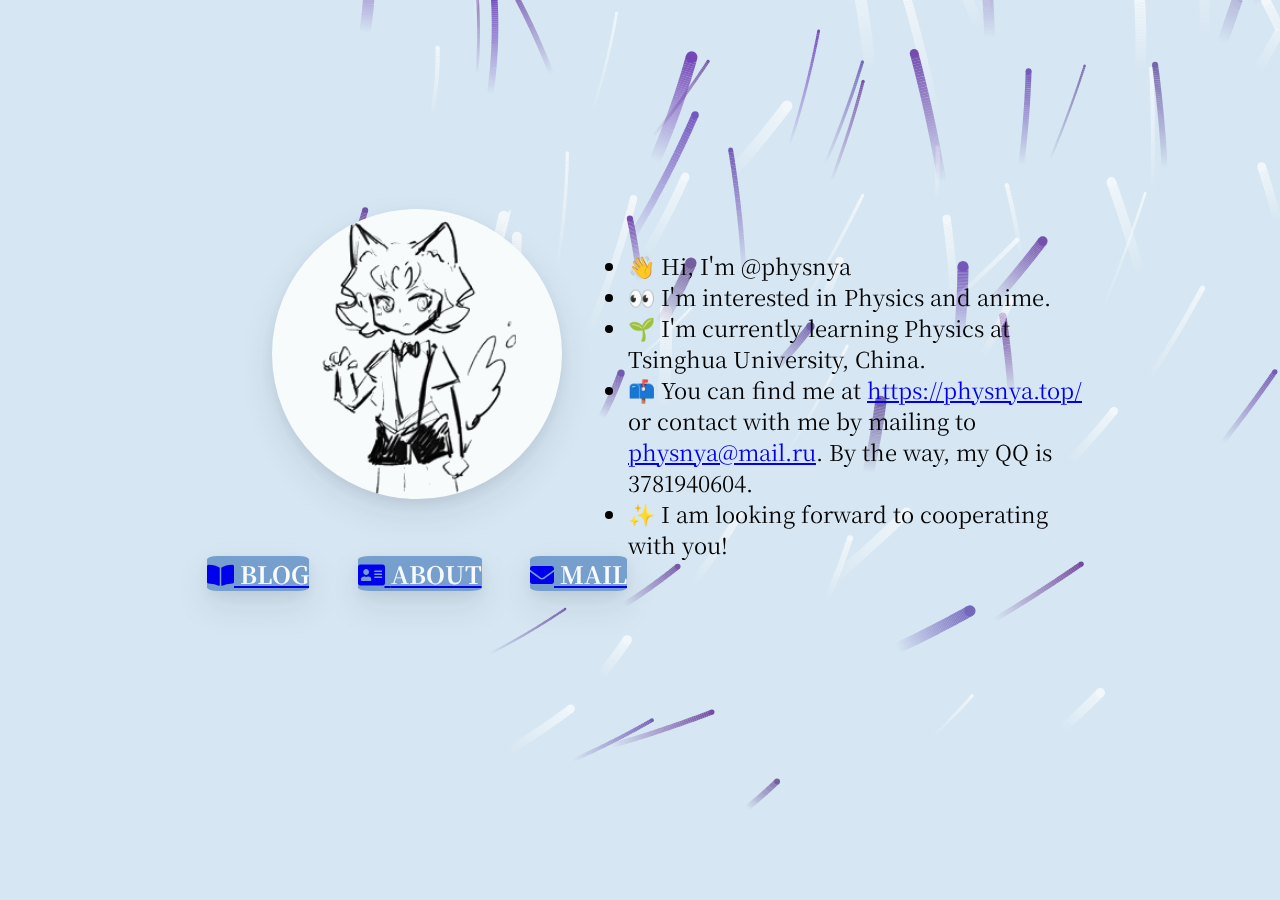
==== index.html @ 9112e4ad "add right" ====
<!doctype html>
<html lang="zh-Hans-CN">
  <head>
    <meta charset="utf-8" />
    <meta name="viewport" content="width=device-width" />
    <title>physnya's homepage</title>
    <link href="https://fonts.googleapis.com/css2?family=Noto+Serif+SC&display=swap" rel="stylesheet">
    <link rel="stylesheet" type="text/css" href="styles/style.css">
    <link rel="stylesheet" type="text/css" href="styles/iconfont/iconfont.css">
    <link href="https://cdn.bootcss.com/font-awesome/5.15.4/css/all.css" rel="stylesheet">
  </head>
  <body>
    <div class="left">
      <img src="images/Physics_nya.png" class="favicon" alt="avatar" />
      <div class="bottons">
        <a href="https://physnya.top/">
          <botton>
            <i class="fas fa-book-open"></i>
            <span class="botton-icon-text"><b class="en">
              BLOG
            </b></span>
          </botton>
        </a>
        <a href="https://physnya.top/about/">
          <botton>
            <i class="fas fa-address-card"></i>
            <span class="botton-icon-text"><b class="en">
              ABOUT
            </b></span>
          </botton>
        </a>
        <a href="mailto:physnya@mail.ru">
          <botton>
            <i class="fas fa-envelope"></i>
            <span class="botton-icon-text"><b class="en">
              MAIL
            </b></span>
          </botton>
        </a>
      </div>
    </div>
    <div class="right">
      <ul class="en">
        <li>👋 Hi, I'm @physnya</li>
        <li>👀 I'm interested in Physics and anime.</li>
        <li>🌱 I'm currently learning Physics at Tsinghua University, China.</li>
        <li>📫 You can find me at <a href="https://physnya.top/">https://physnya.top/</a> or contact with me by mailing to <a href="mailto:physnya@mail.ru">physnya@mail.ru</a>. By the way, my QQ is 3781940604.</li>
        <li>✨ I am looking forward to cooperating with you!</li>
      </ul>
    </div>
  </body>
  <script src="scripts/starry-night.js"></script>
</html>
---- styles/style.css ----
@charset "UTF-8";
@import url(https://fonts.googleapis.com/css2?family=Noto+Serif+SC&display=swap);

:root {
    --theme-color-1: #f7fbfc;
    --theme-color-2: #d6e6f2;
    --theme-color-3: #b9d7ea;
    --theme-color-4: #769fcd;
}

body {
    background-color: var(--theme-color-2);
    font-family: -apple-system, 'Nimbus Roman No9 L', 'PingFang SC', 'Hiragino Sans GB', 'Noto Serif SC', 'Microsoft Yahei', 'WenQuanYi Micro Hei', 'ST Heiti', 'Merriweather',serif;
}

@media (orientation: landscape) {
    .left {
        display: flex;
        justify-content: space-around;
        flex-direction: column;
        align-items: center;
        position: absolute;
        left: 15%;
        top: 20%;
        height: 50%;
        width: 450px;
    }

    .favicon {
        height: 290px;
        width: 290px;
        border-radius: 145px;
        background-color: var(--theme-color-1);
        box-shadow: 0 15px 35px rgba(50, 50, 93, 0.1), 0 5px 15px rgba(0, 0, 0, 0.07);
    }

    .bottons {
        height: 10%;
        width: 420px;
        display: flex;
        justify-content: space-between;
        font-size: 1.5rem;
    }

    botton {
        background-color: var(--theme-color-4);
        height: 10%;
        width: 100px;
        box-shadow: 0 15px 35px rgba(50, 50, 93, 0.1), 0 5px 15px rgba(0, 0, 0, 0.07);
        border-radius: 10%;
    }

    .botton-icon-text {
        color: var(--theme-color-1);
        text-decoration: none;
    }

    .right {
        display: flex;
        justify-content: center;
        flex-direction: row;
        align-items: center;
        position: absolute;
        right: 15%;
        top: 20%;
        height:50%;
        width: 500px;
    }

    li {
        font-size: 22px;
        
    }
}

@media (orientation: portrait) {
    .left {
        display: flex;
        justify-content: space-around;
        flex-direction: column;
        align-items: center;
        height: 400px;
    }

    .favicon {
        height: 290px;
        width: 290px;
        border-radius: 145px;
        background-color: var(--theme-color-1);
        box-shadow: 0 15px 35px rgba(50, 50, 93, 0.1), 0 5px 15px rgba(0, 0, 0, 0.07);
    }

    .bottons {
        height: 7.5%;
        width: 290px;
        display: flex;
        justify-content: space-between;
        font-size: 1.2rem;
    }

    .botton-icon-text {
        color: blue;
        text-decoration: none;
    }
}
---- styles/iconfont/iconfont.css ----
@font-face {
  font-family: "iconfont"; /* Project id  */
  src: url('iconfont.ttf?t=1722676635779') format('truetype');
}

.iconfont {
  font-family: "iconfont" !important;
  font-size: 16px;
  font-style: normal;
  -webkit-font-smoothing: antialiased;
  -moz-osx-font-smoothing: grayscale;
}

.icon-train:before {
  content: "\e692";
}
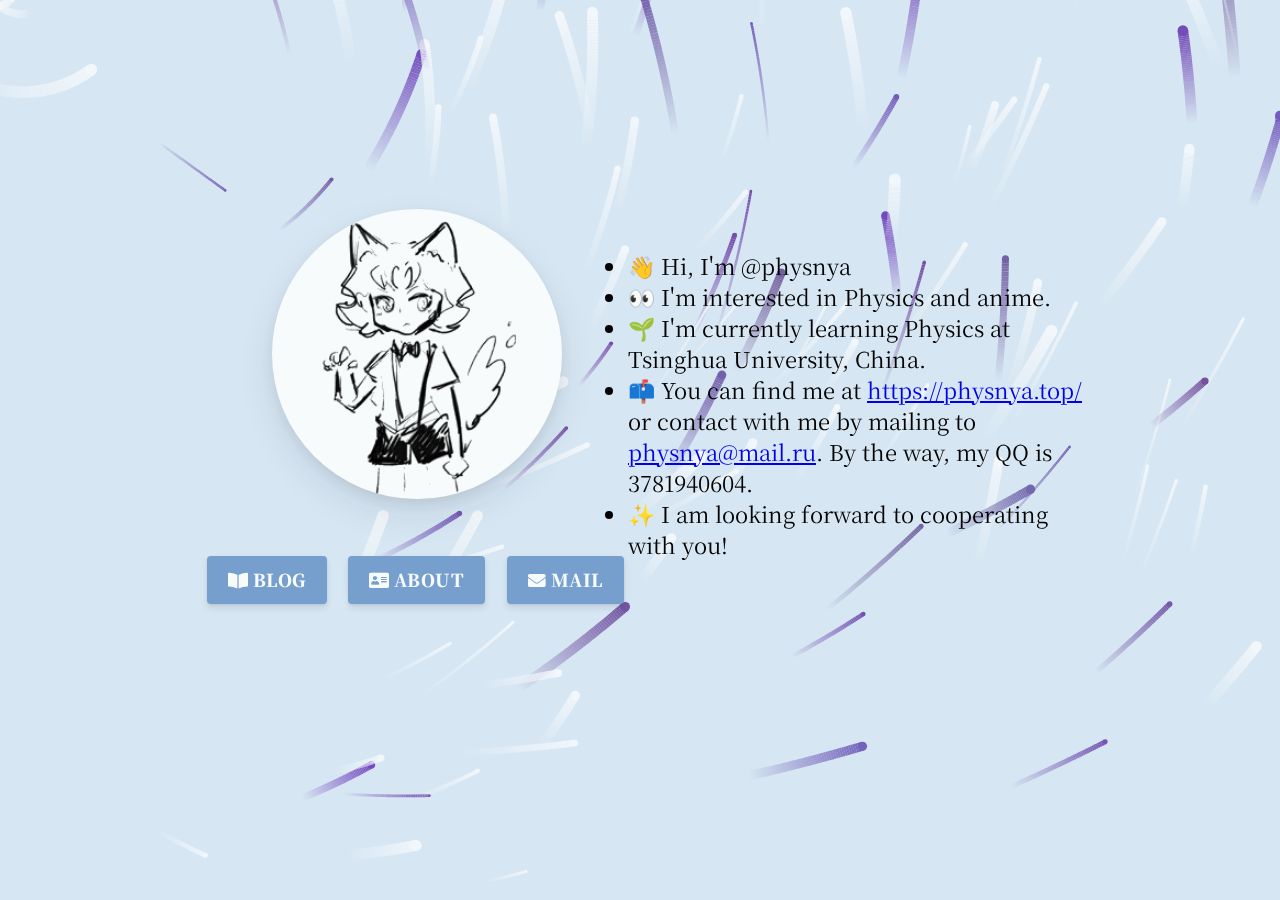
==== commit 3c1d58ed: "update" ====
--- a/index.html
+++ b/index.html
@@ -40,7 +40,7 @@
       </div>
     </div>
     <div class="right">
-      <ul class="en">
+      <ul>
         <li>👋 Hi, I'm @physnya</li>
         <li>👀 I'm interested in Physics and anime.</li>
         <li>🌱 I'm currently learning Physics at Tsinghua University, China.</li>
--- a/styles/style.css
+++ b/styles/style.css
@@ -43,11 +43,31 @@
     }
 
     botton {
+        font-size: 1.1rem;
+        position: relative;
+        transition: all .15s ease;
+        letter-spacing: .025em;
+        will-change: transform;
+        border-color: var(--theme-color-4);
         background-color: var(--theme-color-4);
-        height: 10%;
-        width: 100px;
-        box-shadow: 0 15px 35px rgba(50, 50, 93, 0.1), 0 5px 15px rgba(0, 0, 0, 0.07);
-        border-radius: 10%;
+        box-shadow: 0 4px 6px rgba(50, 50, 93, .11), 0 1px 3px rgba(0, 0, 0, .08);
+        line-height: 1.5;
+        display: inline-block;
+        border: 1px solid transparent;
+        border-radius: .25rem;
+        color: var(--theme-color-1);
+        text-align: center;
+        vertical-align: middle;
+        font-weight: 600;
+        padding: .625rem 1.25rem;
+        cursor: pointer;
+        margin-bottom: 0.6rem;
+        margin-right: 0.2rem;
+    }
+
+    botton:hover {
+        transform: translateY(-3px);
+        box-shadow: 0 7px 14px rgba(50, 50, 93, .1), 0 3px 6px rgba(0, 0, 0, .08);
     }
 
     .botton-icon-text {
@@ -63,23 +83,29 @@
         position: absolute;
         right: 15%;
         top: 20%;
-        height:50%;
+        height: 50%;
         width: 500px;
     }
 
     li {
         font-size: 22px;
-        
     }
 }
 
 @media (orientation: portrait) {
+    body {
+        display: flex;
+        flex-direction: column;
+        justify-content: flex-start;
+        align-items: stretch;
+    }
+
     .left {
         display: flex;
-        justify-content: space-around;
+        justify-content: space-evenly;
         flex-direction: column;
         align-items: center;
-        height: 400px;
+        height: 450px;
     }
 
     .favicon {
@@ -88,6 +114,29 @@
         border-radius: 145px;
         background-color: var(--theme-color-1);
         box-shadow: 0 15px 35px rgba(50, 50, 93, 0.1), 0 5px 15px rgba(0, 0, 0, 0.07);
+    }
+
+    botton {
+        font-size: 1.1rem;
+        position: relative;
+        transition: all .15s ease;
+        letter-spacing: .025em;
+        will-change: transform;
+        border-color: var(--theme-color-4);
+        background-color: var(--theme-color-4);
+        box-shadow: 0 4px 6px rgba(50, 50, 93, .11), 0 1px 3px rgba(0, 0, 0, .08);
+        line-height: 1.5;
+        display: inline-block;
+        border: 1px solid transparent;
+        border-radius: .25rem;
+        color: var(--theme-color-1);
+        text-align: center;
+        vertical-align: middle;
+        font-weight: 600;
+        padding: .625rem 1.25rem;
+        cursor: pointer;
+        margin-bottom: 0.6rem;
+        margin-right: 0.2rem;
     }
 
     .bottons {
@@ -99,7 +148,30 @@
     }
 
     .botton-icon-text {
-        color: blue;
+        color: var(--theme-color-1);
+        text-decoration: none;
+    }
+
+    .right {
+        display: flex;
+        justify-content: center;
+        flex-direction: row;
+        align-items: center;
+        height: 50%;
+        width: 90%;
+    }
+
+    li {
+        font-size: 22px;
+    }
+
+    botton:hover {
+        transform: translateY(-3px);
+        box-shadow: 0 7px 14px rgba(50, 50, 93, .1), 0 3px 6px rgba(0, 0, 0, .08);
+    }
+    
+    .botton-icon-text {
+        color: var(--theme-color-1);
         text-decoration: none;
     }
 }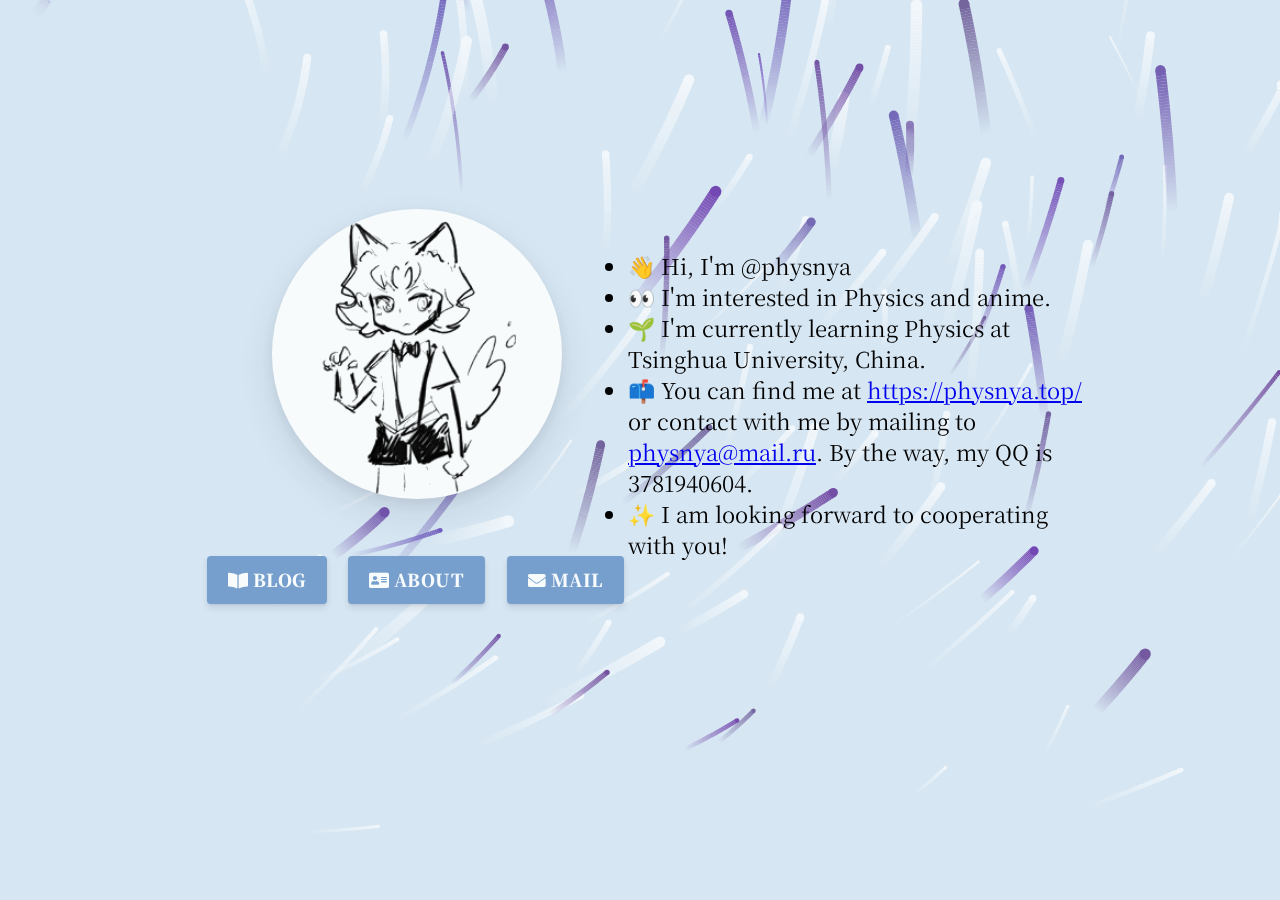
==== commit a39c646e: "add icon" ====
--- a/index.html
+++ b/index.html
@@ -4,6 +4,7 @@
     <meta charset="utf-8" />
     <meta name="viewport" content="width=device-width" />
     <title>physnya's homepage</title>
+    <link rel="icon" href="/images/Physics_nya.png">
     <link href="https://fonts.googleapis.com/css2?family=Noto+Serif+SC&display=swap" rel="stylesheet">
     <link rel="stylesheet" type="text/css" href="styles/style.css">
     <link rel="stylesheet" type="text/css" href="styles/iconfont/iconfont.css">
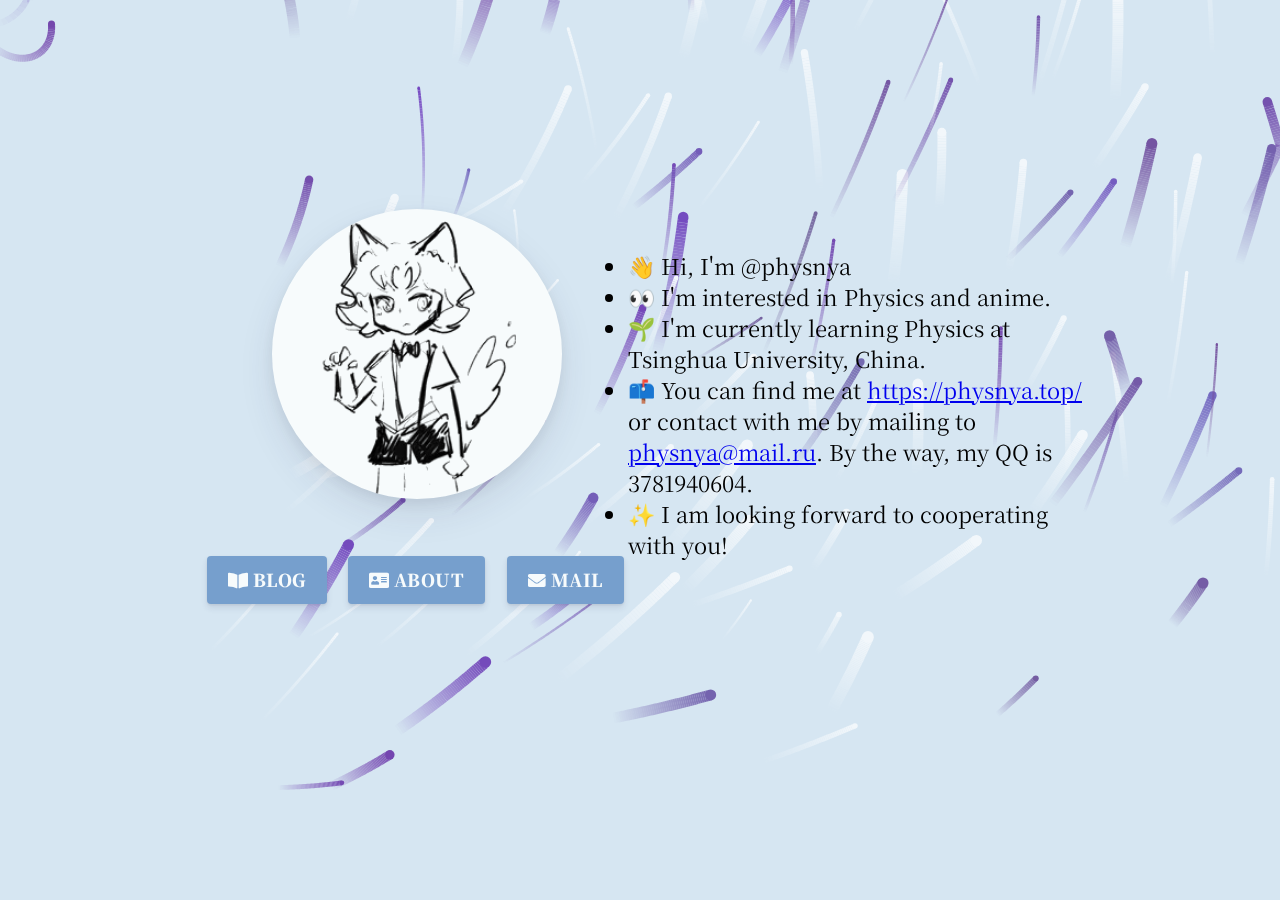
==== commit a8fde873: "add icon" ====
--- a/index.html
+++ b/index.html
@@ -4,7 +4,7 @@
     <meta charset="utf-8" />
     <meta name="viewport" content="width=device-width" />
     <title>physnya's homepage</title>
-    <link rel="icon" href="/images/Physics_nya.png">
+    <link rel="icon" href="/images/Physics_nya.jpg">
     <link href="https://fonts.googleapis.com/css2?family=Noto+Serif+SC&display=swap" rel="stylesheet">
     <link rel="stylesheet" type="text/css" href="styles/style.css">
     <link rel="stylesheet" type="text/css" href="styles/iconfont/iconfont.css">
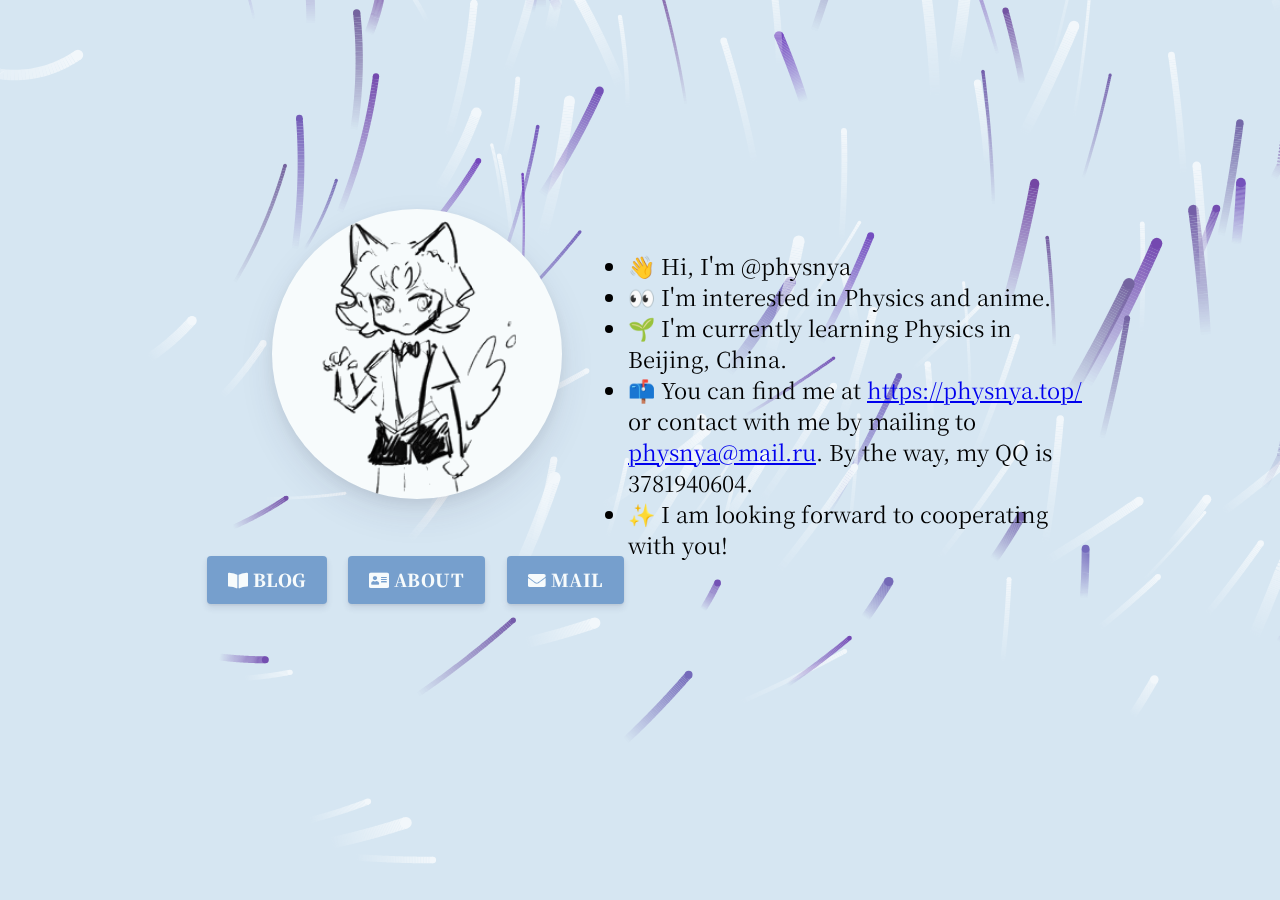
==== commit d721f77e: "update" ====
--- a/index.html
+++ b/index.html
@@ -44,7 +44,7 @@
       <ul>
         <li>👋 Hi, I'm @physnya</li>
         <li>👀 I'm interested in Physics and anime.</li>
-        <li>🌱 I'm currently learning Physics at Tsinghua University, China.</li>
+        <li>🌱 I'm currently learning Physics in Beijing, China.</li>
         <li>📫 You can find me at <a href="https://physnya.top/">https://physnya.top/</a> or contact with me by mailing to <a href="mailto:physnya@mail.ru">physnya@mail.ru</a>. By the way, my QQ is 3781940604.</li>
         <li>✨ I am looking forward to cooperating with you!</li>
       </ul>
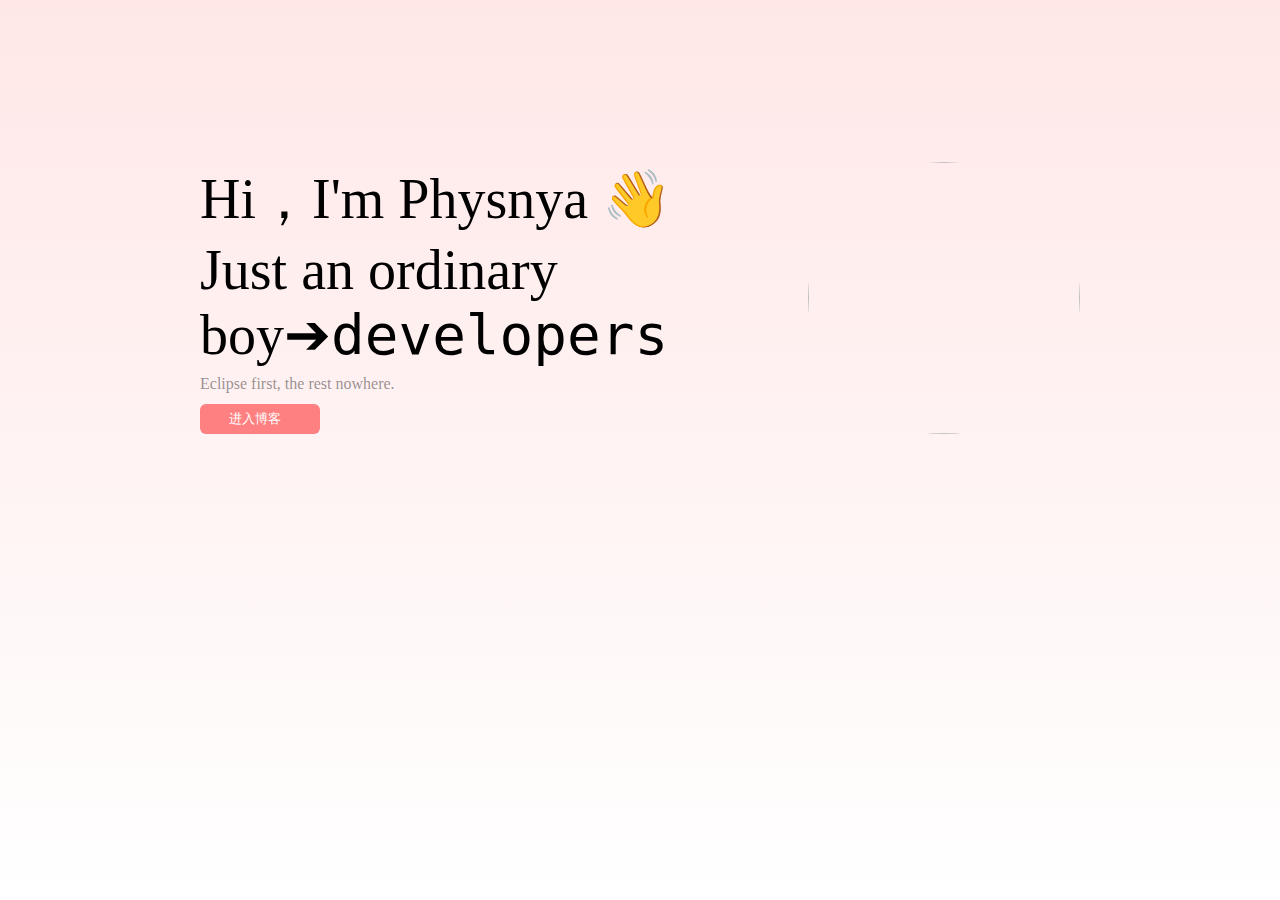
==== commit 47d6c4b2: "update" ====
--- a/index.html
+++ b/index.html
@@ -1,54 +1,50 @@
-<!doctype html>
-<html lang="zh-Hans-CN">
-  <head>
-    <meta charset="utf-8" />
-    <meta name="viewport" content="width=device-width" />
-    <title>physnya's homepage</title>
-    <link rel="icon" href="/images/Physics_nya.jpg">
-    <link href="https://fonts.googleapis.com/css2?family=Noto+Serif+SC&display=swap" rel="stylesheet">
-    <link rel="stylesheet" type="text/css" href="styles/style.css">
-    <link rel="stylesheet" type="text/css" href="styles/iconfont/iconfont.css">
-    <link href="https://cdn.bootcss.com/font-awesome/5.15.4/css/all.css" rel="stylesheet">
-  </head>
-  <body>
-    <div class="left">
-      <img src="images/Physics_nya.png" class="favicon" alt="avatar" />
-      <div class="bottons">
-        <a href="https://physnya.top/">
-          <botton>
-            <i class="fas fa-book-open"></i>
-            <span class="botton-icon-text"><b class="en">
-              BLOG
-            </b></span>
-          </botton>
-        </a>
-        <a href="https://physnya.top/about/">
-          <botton>
-            <i class="fas fa-address-card"></i>
-            <span class="botton-icon-text"><b class="en">
-              ABOUT
-            </b></span>
-          </botton>
-        </a>
-        <a href="mailto:physnya@mail.ru">
-          <botton>
-            <i class="fas fa-envelope"></i>
-            <span class="botton-icon-text"><b class="en">
-              MAIL
-            </b></span>
-          </botton>
-        </a>
-      </div>
-    </div>
-    <div class="right">
-      <ul>
-        <li>👋 Hi, I'm @physnya</li>
-        <li>👀 I'm interested in Physics and anime.</li>
-        <li>🌱 I'm currently learning Physics in Beijing, China.</li>
-        <li>📫 You can find me at <a href="https://physnya.top/">https://physnya.top/</a> or contact with me by mailing to <a href="mailto:physnya@mail.ru">physnya@mail.ru</a>. By the way, my QQ is 3781940604.</li>
-        <li>✨ I am looking forward to cooperating with you!</li>
-      </ul>
-    </div>
-  </body>
-  <script src="scripts/starry-night.js"></script>
+<html lang="en">
+<head>
+    <title>菲兹克斯喵</title>
+    <meta charset="UTF-8">
+    <meta name="viewport" content="width=device-width, initial-scale=1.0" />
+    <link rel="stylesheet" href="style.css">
+    <link rel="stylesheet" href="https://cdn.staticfile.org/font-awesome/4.7.0/css/font-awesome.css">
+    <style>
+        html{
+            background: linear-gradient(180deg, #ffe7e7, #fff);
+            padding:12% 15% 0% 15%
+        }
+        h1{
+            font-size: 3.5rem;
+            font-weight: lighter;
+            margin-bottom: 0.5rem;
+        }
+        img{
+            height: 17rem;
+            float: right;
+            border-radius: 999px;
+        }
+        span{
+            color: #0000006d;
+        }
+        button{
+            border: none;
+            background-color: #ff8080;
+            color: #fff;
+            margin-top: 0.7rem;
+            height: 30px;
+            width: 120px;
+            border-radius: 6px;
+            transition: all .15s ease;
+        }
+        button:hover{
+            background-color: #f17979;
+        }
+        i{
+            padding-left: 10px;
+        }
+    </style>
+</head>
+<body>
+    <img src="https://physnya.top/img/Physics_nya.jpg" alt="avatar">
+    <h1>Hi，I'm <b>Physnya</b> 👋<br>Just an ordinary boy➔<code>developers</code></h1>
+    <span>Eclipse first, the rest nowhere.</span><br>
+    <a href="https://physnya.top"><button>进入博客 <i class="fa fa-arrow-right"></i></button></a>
+</body>
 </html>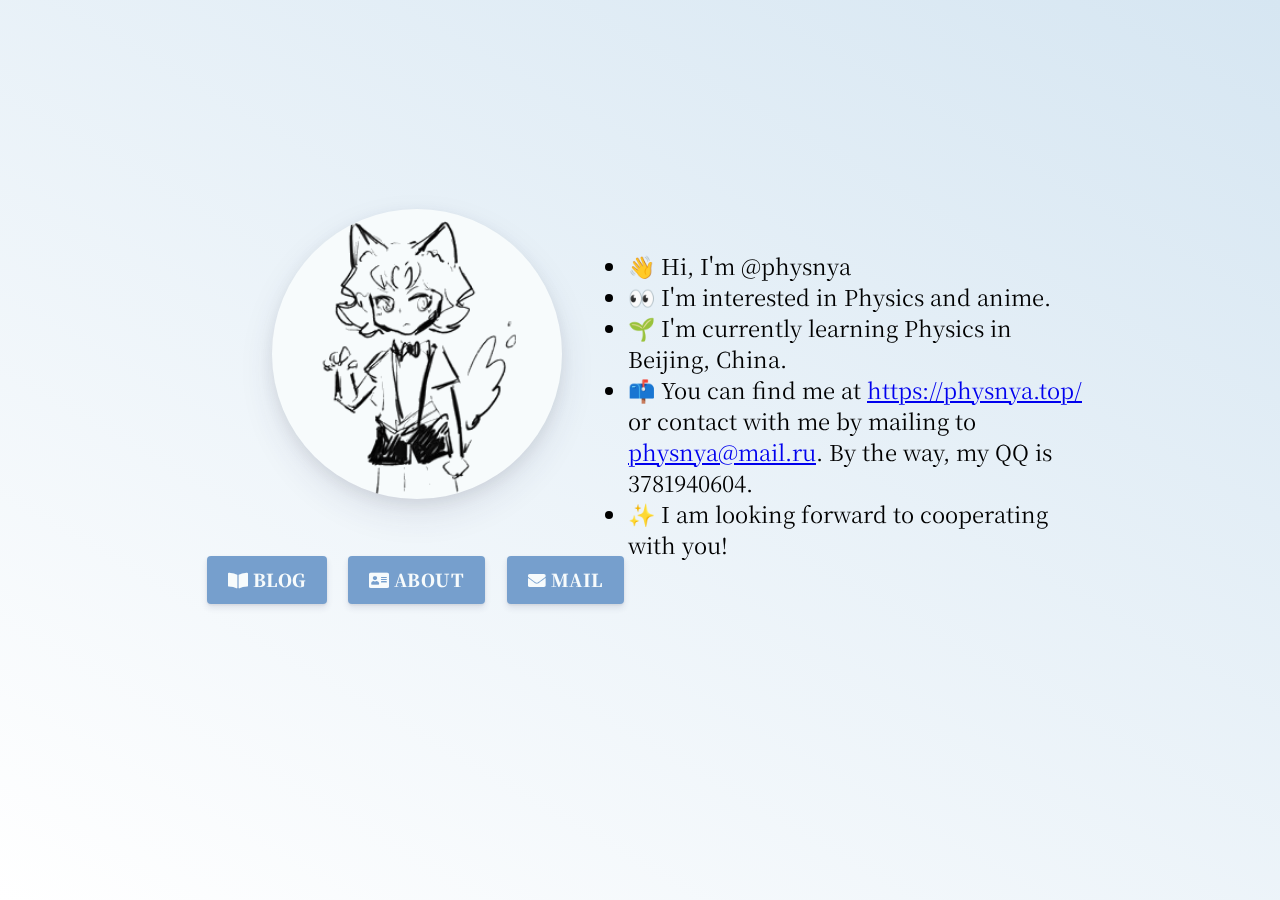
==== commit e60cf3d0: "update" ====
--- a/index.html
+++ b/index.html
@@ -1,50 +1,52 @@
-<html lang="en">
-<head>
-    <title>菲兹克斯喵</title>
-    <meta charset="UTF-8">
-    <meta name="viewport" content="width=device-width, initial-scale=1.0" />
-    <link rel="stylesheet" href="style.css">
-    <link rel="stylesheet" href="https://cdn.staticfile.org/font-awesome/4.7.0/css/font-awesome.css">
-    <style>
-        html{
-            background: linear-gradient(180deg, #ffe7e7, #fff);
-            padding:12% 15% 0% 15%
-        }
-        h1{
-            font-size: 3.5rem;
-            font-weight: lighter;
-            margin-bottom: 0.5rem;
-        }
-        img{
-            height: 17rem;
-            float: right;
-            border-radius: 999px;
-        }
-        span{
-            color: #0000006d;
-        }
-        button{
-            border: none;
-            background-color: #ff8080;
-            color: #fff;
-            margin-top: 0.7rem;
-            height: 30px;
-            width: 120px;
-            border-radius: 6px;
-            transition: all .15s ease;
-        }
-        button:hover{
-            background-color: #f17979;
-        }
-        i{
-            padding-left: 10px;
-        }
-    </style>
-</head>
-<body>
-    <img src="https://physnya.top/img/Physics_nya.jpg" alt="avatar">
-    <h1>Hi，I'm <b>Physnya</b> 👋<br>Just an ordinary boy➔<code>developers</code></h1>
-    <span>Eclipse first, the rest nowhere.</span><br>
-    <a href="https://physnya.top"><button>进入博客 <i class="fa fa-arrow-right"></i></button></a>
-</body>
+<!doctype html>
+<html lang="zh-Hans-CN">
+  <head>
+    <meta charset="utf-8" />
+    <meta name="viewport" content="width=device-width" />
+    <title>physnya's homepage</title>
+    <link rel="icon" href="/images/Physics_nya.jpg">
+    <link rel="stylesheet" type="text/css" href="styles/style.css">
+    <link rel="stylesheet" type="text/css" href="styles/iconfont/iconfont.css">
+    <link href="https://cdn.bootcss.com/font-awesome/5.15.4/css/all.css" rel="stylesheet">
+  </head>
+  <body>
+    <div class="left">
+      <img src="images/Physics_nya.png" class="favicon" alt="avatar" />
+      <div class="bottons">
+        <a href="https://physnya.top/">
+          <botton>
+            <i class="fas fa-book-open"></i>
+            <span class="botton-icon-text"><b class="en">
+              BLOG
+            </b></span>
+          </botton>
+        </a>
+        <a href="https://physnya.top/about/">
+          <botton>
+            <i class="fas fa-address-card"></i>
+            <span class="botton-icon-text"><b class="en">
+              ABOUT
+            </b></span>
+          </botton>
+        </a>
+        <a href="mailto:physnya@mail.ru">
+          <botton>
+            <i class="fas fa-envelope"></i>
+            <span class="botton-icon-text"><b class="en">
+              MAIL
+            </b></span>
+          </botton>
+        </a>
+      </div>
+    </div>
+    <div class="right">
+      <ul>
+        <li>👋 Hi, I'm @physnya</li>
+        <li>👀 I'm interested in Physics and anime.</li>
+        <li>🌱 I'm currently learning Physics in Beijing, China.</li>
+        <li>📫 You can find me at <a href="https://physnya.top/">https://physnya.top/</a> or contact with me by mailing to <a href="mailto:physnya@mail.ru">physnya@mail.ru</a>. By the way, my QQ is 3781940604.</li>
+        <li>✨ I am looking forward to cooperating with you!</li>
+      </ul>
+    </div>
+  </body>
 </html>--- a/styles/style.css
+++ b/styles/style.css
@@ -0,0 +1,186 @@
+@charset "UTF-8";
+@import url(https://fonts.googleapis.com/css2?family=Noto+Serif+SC&display=swap);
+
+:root {
+    --theme-color-1: #f7fbfc;
+    --theme-color-2: #d6e6f2;
+    --theme-color-3: #b9d7ea;
+    --theme-color-4: #769fcd;
+}
+
+body {
+    background: var(--theme-color-2);
+    background-image:-webkit-linear-gradient(240deg,var(--theme-color-2),white);
+    background-position: center 0;
+    background-repeat: no-repeat;
+    background-attachment: fixed;
+    -webkit-background-size: cover;
+    -o-background-size: cover;
+    -moz-background-size: cover;
+    -ms-background-size: cover;
+    background-size: cover;
+    font-family: -apple-system, 'Nimbus Roman No9 L', 'PingFang SC', 'Hiragino Sans GB', 'Noto Serif SC', 'Microsoft Yahei', 'WenQuanYi Micro Hei', 'ST Heiti', 'Merriweather',serif;
+}
+
+@media (orientation: landscape) {
+    .left {
+        display: flex;
+        justify-content: space-around;
+        flex-direction: column;
+        align-items: center;
+        position: absolute;
+        left: 15%;
+        top: 20%;
+        height: 50%;
+        width: 450px;
+    }
+
+    .favicon {
+        height: 290px;
+        width: 290px;
+        border-radius: 145px;
+        background-color: var(--theme-color-1);
+        box-shadow: 0 15px 35px rgba(50, 50, 93, 0.1), 0 5px 15px rgba(0, 0, 0, 0.07);
+    }
+
+    .bottons {
+        height: 10%;
+        width: 420px;
+        display: flex;
+        justify-content: space-between;
+        font-size: 1.5rem;
+    }
+
+    botton {
+        font-size: 1.1rem;
+        position: relative;
+        transition: all .15s ease;
+        letter-spacing: .025em;
+        will-change: transform;
+        border-color: var(--theme-color-4);
+        background-color: var(--theme-color-4);
+        box-shadow: 0 4px 6px rgba(50, 50, 93, .11), 0 1px 3px rgba(0, 0, 0, .08);
+        line-height: 1.5;
+        display: inline-block;
+        border: 1px solid transparent;
+        border-radius: .25rem;
+        color: var(--theme-color-1);
+        text-align: center;
+        vertical-align: middle;
+        font-weight: 600;
+        padding: .625rem 1.25rem;
+        cursor: pointer;
+        margin-bottom: 0.6rem;
+        margin-right: 0.2rem;
+    }
+
+    botton:hover {
+        transform: translateY(-3px);
+        box-shadow: 0 7px 14px rgba(50, 50, 93, .1), 0 3px 6px rgba(0, 0, 0, .08);
+    }
+
+    .botton-icon-text {
+        color: var(--theme-color-1);
+        text-decoration: none;
+    }
+
+    .right {
+        display: flex;
+        justify-content: center;
+        flex-direction: row;
+        align-items: center;
+        position: absolute;
+        right: 15%;
+        top: 20%;
+        height: 50%;
+        width: 500px;
+    }
+
+    li {
+        font-size: 22px;
+    }
+}
+
+@media (orientation: portrait) {
+    body {
+        display: flex;
+        flex-direction: column;
+        justify-content: flex-start;
+        align-items: stretch;
+    }
+
+    .left {
+        display: flex;
+        justify-content: space-evenly;
+        flex-direction: column;
+        align-items: center;
+        height: 450px;
+    }
+
+    .favicon {
+        height: 290px;
+        width: 290px;
+        border-radius: 145px;
+        background-color: var(--theme-color-1);
+        box-shadow: 0 15px 35px rgba(50, 50, 93, 0.1), 0 5px 15px rgba(0, 0, 0, 0.07);
+    }
+
+    botton {
+        font-size: 1.1rem;
+        position: relative;
+        transition: all .15s ease;
+        letter-spacing: .025em;
+        will-change: transform;
+        border-color: var(--theme-color-4);
+        background-color: var(--theme-color-4);
+        box-shadow: 0 4px 6px rgba(50, 50, 93, .11), 0 1px 3px rgba(0, 0, 0, .08);
+        line-height: 1.5;
+        display: inline-block;
+        border: 1px solid transparent;
+        border-radius: .25rem;
+        color: var(--theme-color-1);
+        text-align: center;
+        vertical-align: middle;
+        font-weight: 600;
+        padding: .625rem 1.25rem;
+        cursor: pointer;
+        margin-bottom: 0.6rem;
+        margin-right: 0.2rem;
+    }
+
+    .bottons {
+        height: 7.5%;
+        width: 290px;
+        display: flex;
+        justify-content: space-between;
+        font-size: 1.2rem;
+    }
+
+    .botton-icon-text {
+        color: var(--theme-color-1);
+        text-decoration: none;
+    }
+
+    .right {
+        display: flex;
+        justify-content: center;
+        flex-direction: row;
+        align-items: center;
+        height: 50%;
+        width: 90%;
+    }
+
+    li {
+        font-size: 22px;
+    }
+
+    botton:hover {
+        transform: translateY(-3px);
+        box-shadow: 0 7px 14px rgba(50, 50, 93, .1), 0 3px 6px rgba(0, 0, 0, .08);
+    }
+    
+    .botton-icon-text {
+        color: var(--theme-color-1);
+        text-decoration: none;
+    }
+}--- a/styles/iconfont/iconfont.css
+++ b/styles/iconfont/iconfont.css
@@ -0,0 +1,17 @@
+@font-face {
+  font-family: "iconfont"; /* Project id  */
+  src: url('iconfont.ttf?t=1722676635779') format('truetype');
+}
+
+.iconfont {
+  font-family: "iconfont" !important;
+  font-size: 16px;
+  font-style: normal;
+  -webkit-font-smoothing: antialiased;
+  -moz-osx-font-smoothing: grayscale;
+}
+
+.icon-train:before {
+  content: "\e692";
+}
+
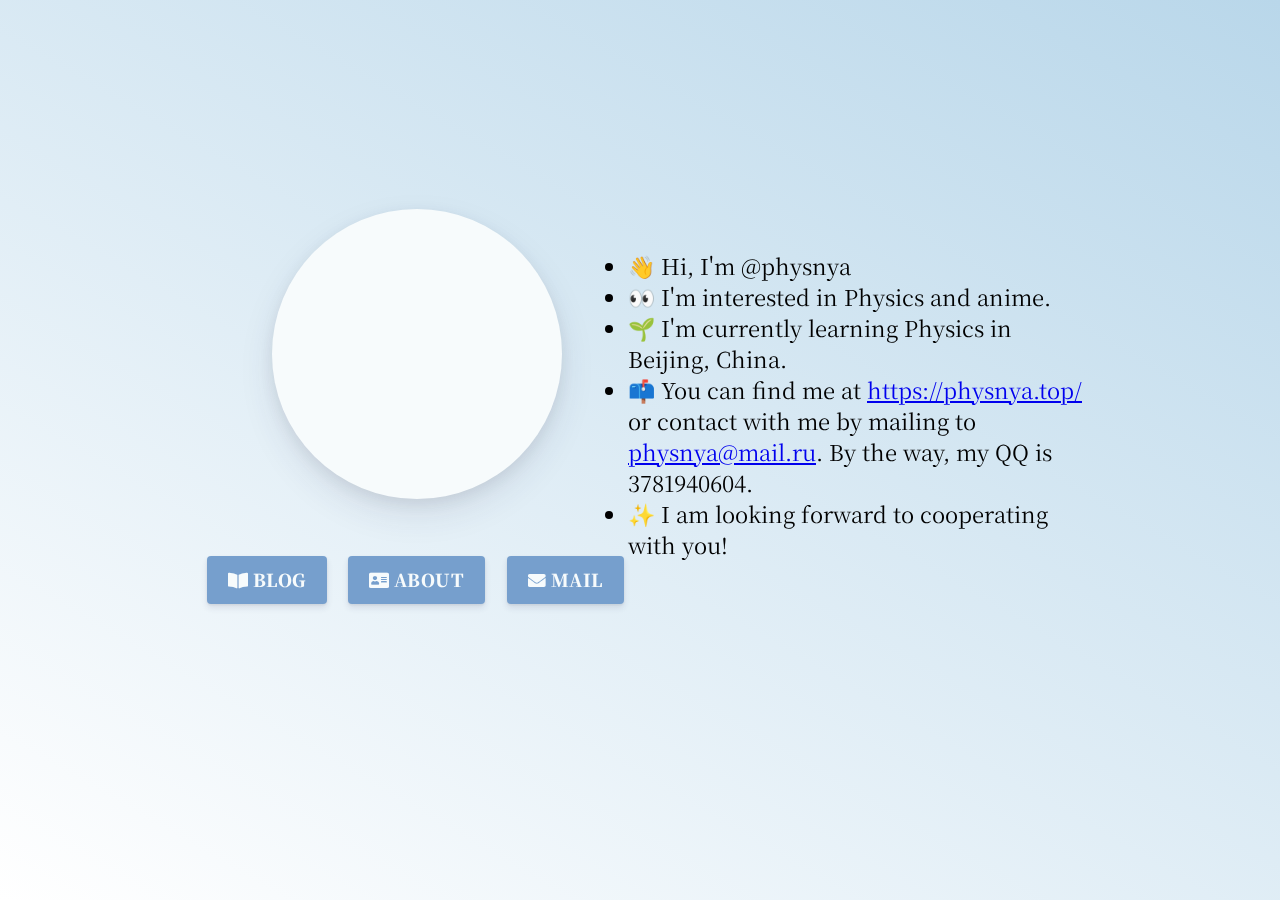
==== commit f4a8aa9c: "update" ====
--- a/index.html
+++ b/index.html
@@ -3,15 +3,15 @@
   <head>
     <meta charset="utf-8" />
     <meta name="viewport" content="width=device-width" />
-    <title>physnya's homepage</title>
-    <link rel="icon" href="/images/Physics_nya.jpg">
+    <title>菲兹克斯喵</title>
+    <link rel="icon" href="https://physnya.top/img/Physics_nya.jpg">
     <link rel="stylesheet" type="text/css" href="styles/style.css">
     <link rel="stylesheet" type="text/css" href="styles/iconfont/iconfont.css">
     <link href="https://cdn.bootcss.com/font-awesome/5.15.4/css/all.css" rel="stylesheet">
   </head>
   <body>
     <div class="left">
-      <img src="images/Physics_nya.png" class="favicon" alt="avatar" />
+      <img src="https://physnya.top/img/Physics_nya.jpg" class="favicon" alt="avatar" />
       <div class="bottons">
         <a href="https://physnya.top/">
           <botton>
--- a/styles/style.css
+++ b/styles/style.css
@@ -10,7 +10,7 @@
 
 body {
     background: var(--theme-color-2);
-    background-image:-webkit-linear-gradient(240deg,var(--theme-color-2),white);
+    background-image:-webkit-linear-gradient(240deg,var(--theme-color-3),white);
     background-position: center 0;
     background-repeat: no-repeat;
     background-attachment: fixed;
